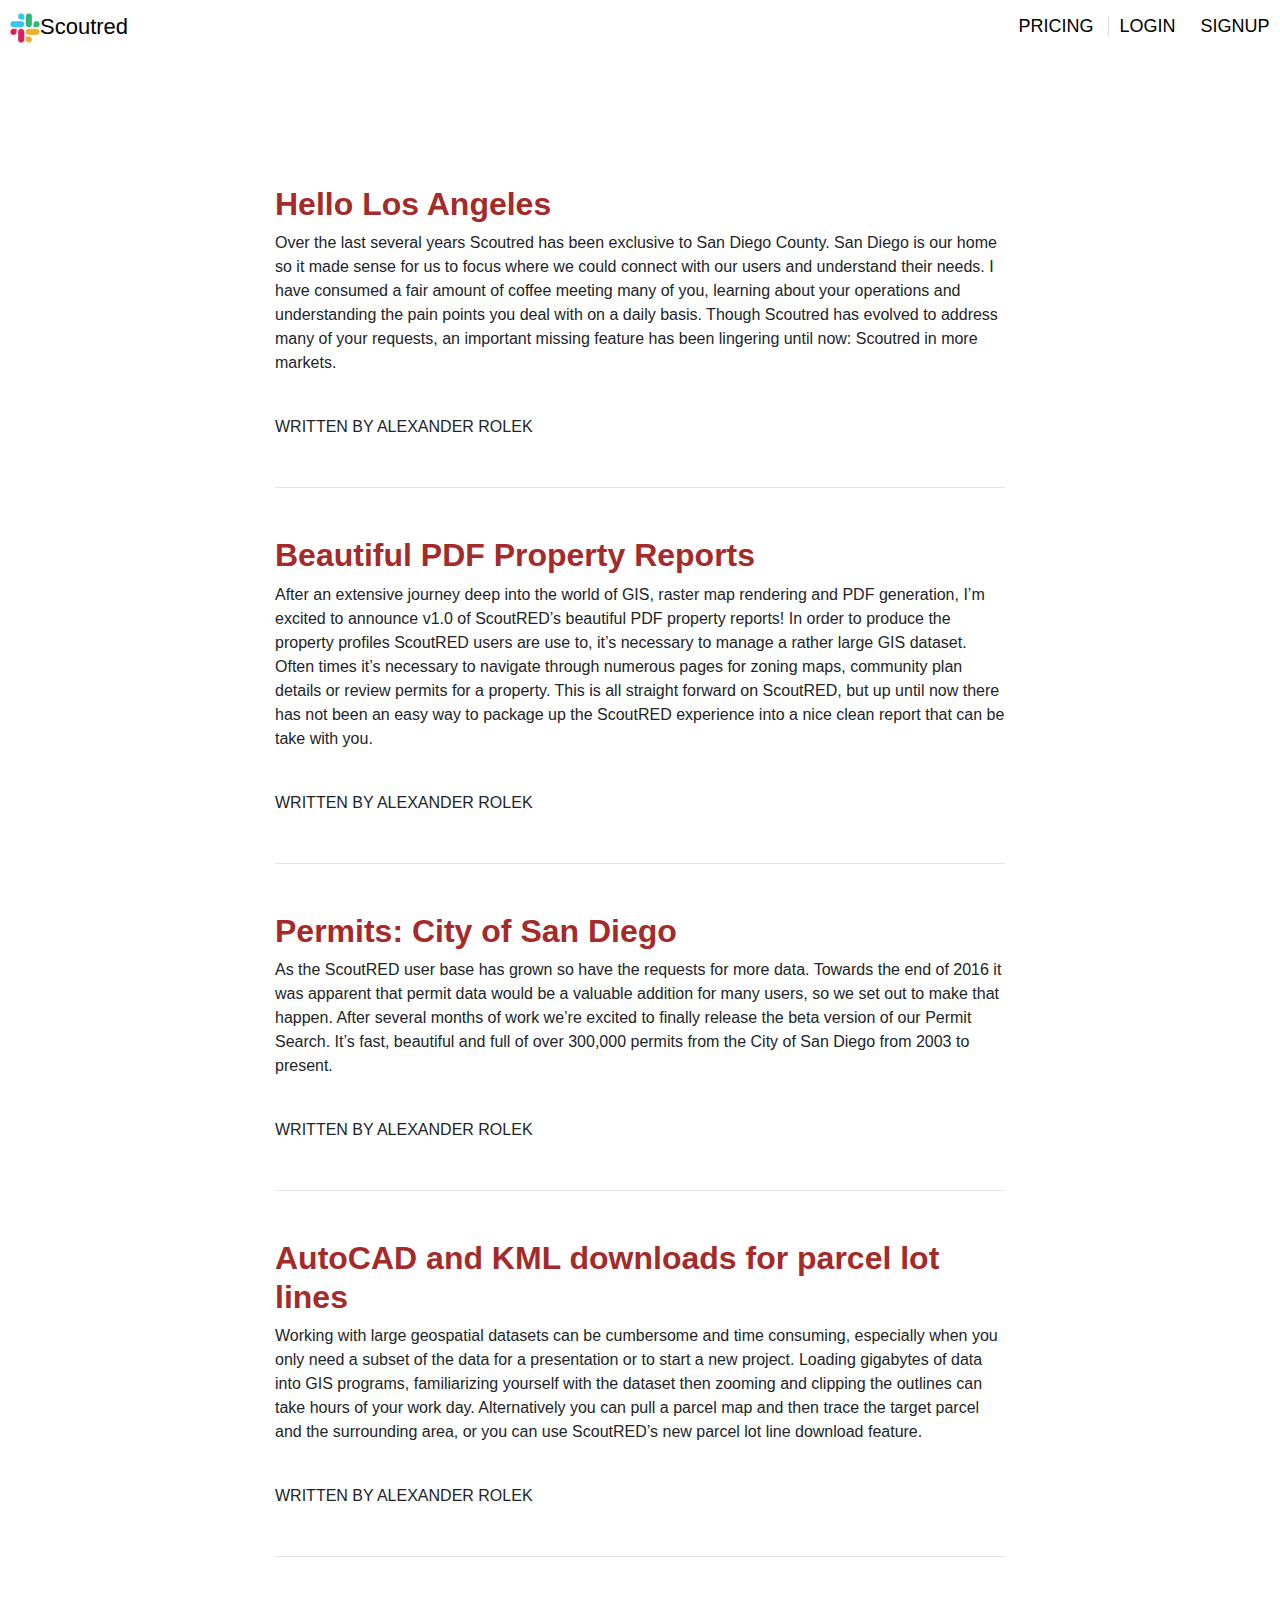
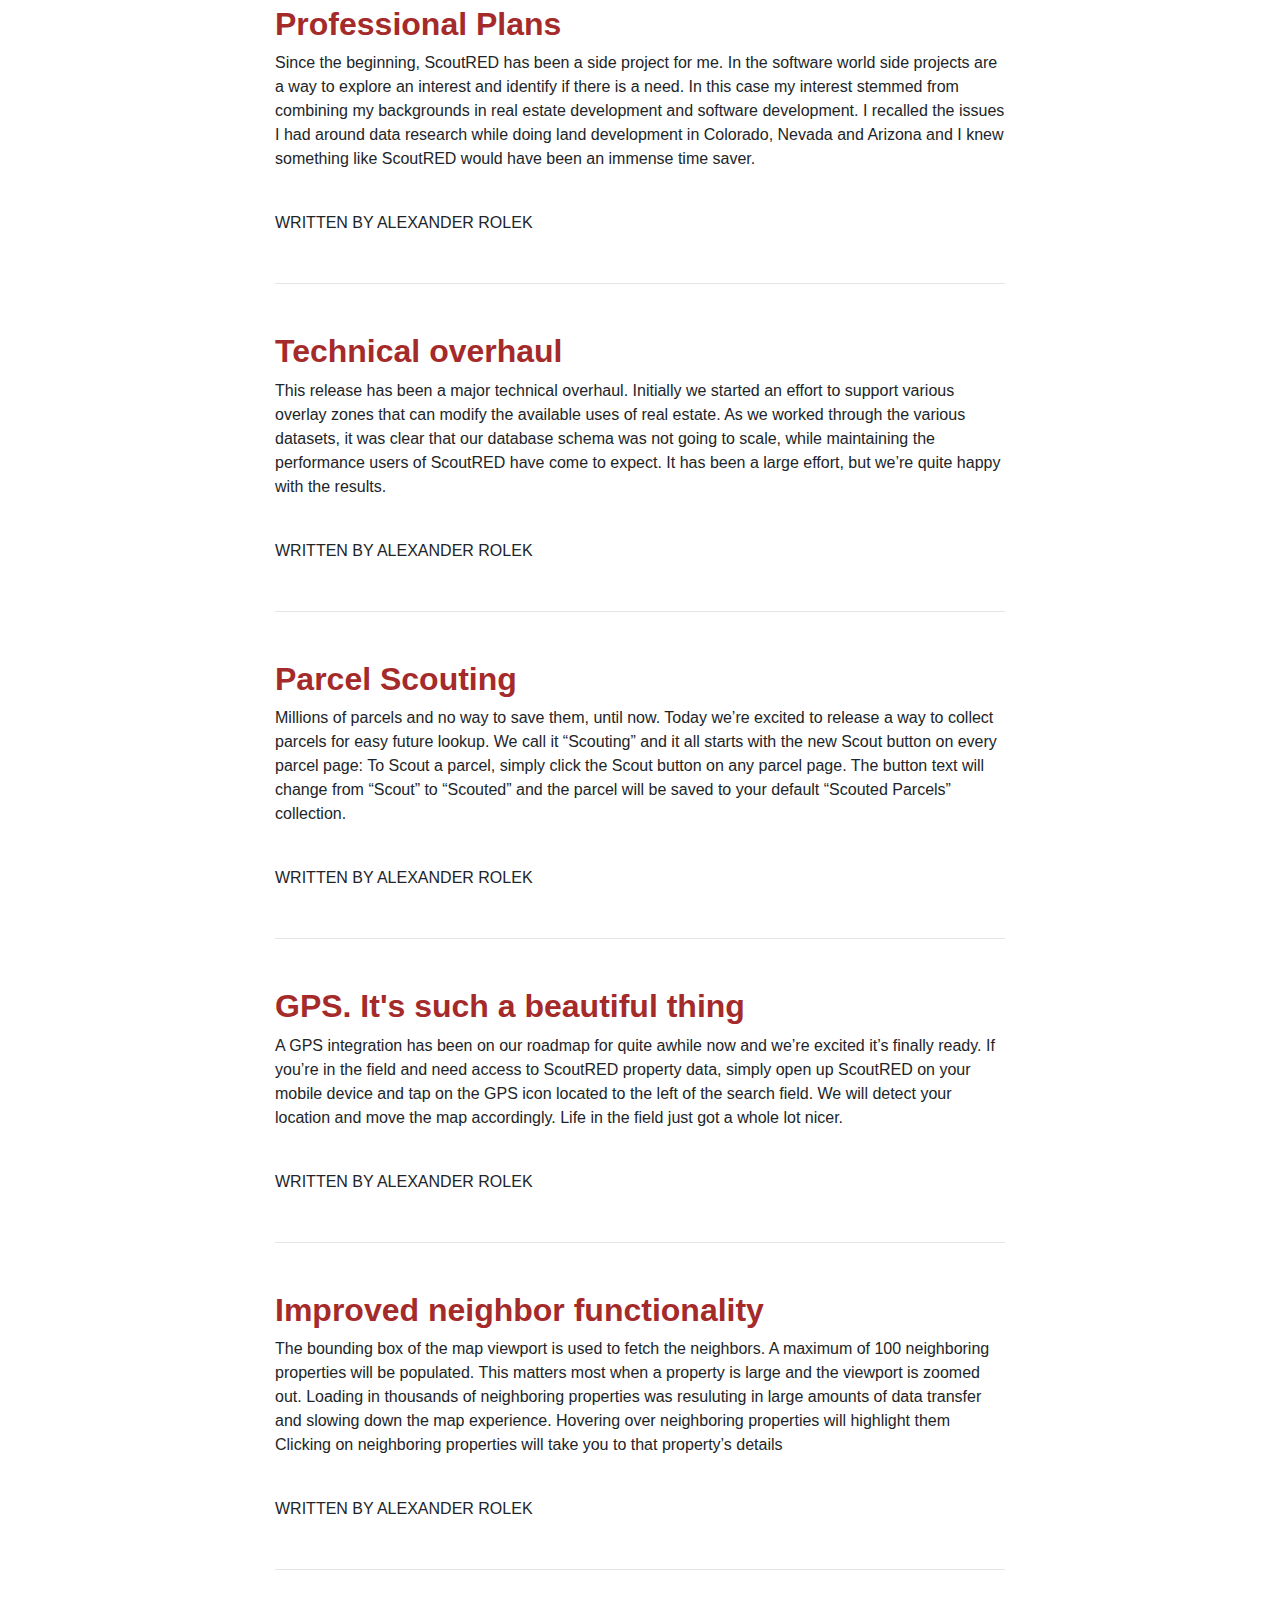
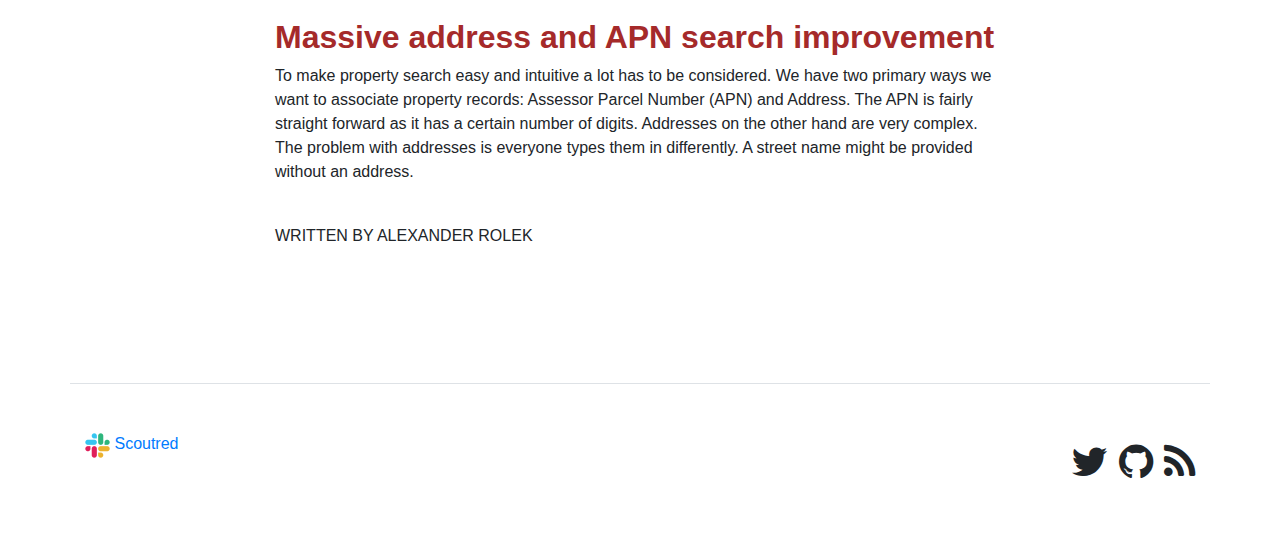
==== page/blog.html @ ab7e5d3e "responsive and blog pag" ====
<!DOCTYPE html>
<html lang="en">

<head>
    <meta charset="UTF-8">
    <meta name="viewport" content="width=device-width, initial-scale=1.0">
    <meta http-equiv="X-UA-Compatible" content="ie=edge">
    <meta name="format-detection" content="telephone=no">
    <title>Scoutred - Property zoning and land use search</title>
    <!-- css mysytlesheet  -->
    <link rel="stylesheet" href="../css/price.css">
    <!-- favicol icon  -->
    <link rel="icon" type="image/png" sizes="16x16" href="../image/logo.png">
    <!-- fonts  -->
    <link href="https://fonts.googleapis.com/icon?family=Material+Icons" rel="stylesheet">
    <!-- Latest compiled and minified CSS -->
    <link rel="stylesheet" href="https://maxcdn.bootstrapcdn.com/bootstrap/4.3.1/css/bootstrap.min.css">

    <!-- jQuery library -->
    <script src="https://ajax.googleapis.com/ajax/libs/jquery/3.4.1/jquery.min.js"></script>

    <!-- Popper JS -->
    <script src="https://cdnjs.cloudflare.com/ajax/libs/popper.js/1.14.7/umd/popper.min.js"></script>

    <!-- Latest compiled JavaScript -->
    <script src="https://maxcdn.bootstrapcdn.com/bootstrap/4.3.1/js/bootstrap.min.js"></script>
    <link rel="stylesheet" href="https://cdnjs.cloudflare.com/ajax/libs/font-awesome/4.7.0/css/font-awesome.min.css">
</head>

<body>
    <header>
        <div class="nav">
            <input type="checkbox" id="nav-check">
            <div class="nav-header">
                <div class="nav-title">
                    <a href="../index.html"> <img class="img-responsive" src="../image/logo.png" height="30px" width="30px">Scoutred</a>
                </div>
            </div>
            <div class="nav-btn">
                <label for="nav-check">
                        <span></span>
                        <span></span>
                        <span></span>
                      </label>
            </div>

            <div class="nav-links margin ">
                <a href="price.html" target="">PRICING</a>
                <li class="nav-item d-none d-md-inline border-right"></li>
                <a href="login.html" target="">LOGIN</a>
                <a href="login.html" target="">SIGNUP</a>

            </div>
        </div>
    </header>
    <!-- end header section  -->

    <div class="container">
        <div class="row ">
            <div class="col-md-2"></div>
            <div class="col-md-8">
                <div>
                    <h2 class="first-font">Hello Los Angeles</h2>
                    <p>Over the last several years Scoutred has been exclusive to San Diego County. San Diego is our home so it made sense for us to focus where we could connect with our users and understand their needs. I have consumed a fair amount of
                        coffee meeting many of you, learning about your operations and understanding the pain points you deal with on a daily basis. Though Scoutred has evolved to address many of your requests, an important missing feature has been lingering
                        until now: Scoutred in more markets.</p>
                    <br>
                    <h8>WRITTEN BY ALEXANDER ROLEK</h8>
                </div>
                <hr class="mt-md-5 mb-md-5 ">
                <div>
                    <h2 class="first-font">Beautiful PDF Property Reports</h2>
                    <p>After an extensive journey deep into the world of GIS, raster map rendering and PDF generation, I’m excited to announce v1.0 of ScoutRED’s beautiful PDF property reports! In order to produce the property profiles ScoutRED users are
                        use to, it’s necessary to manage a rather large GIS dataset. Often times it’s necessary to navigate through numerous pages for zoning maps, community plan details or review permits for a property. This is all straight forward on
                        ScoutRED, but up until now there has not been an easy way to package up the ScoutRED experience into a nice clean report that can be take with you.</p>
                    <br>
                    <h8>WRITTEN BY ALEXANDER ROLEK</h8>
                </div>
                <hr class="mt-md-5 mb-md-5 ">
                <div>
                    <h2 class="first-font">Permits: City of San Diego</h2>
                    <p>As the ScoutRED user base has grown so have the requests for more data. Towards the end of 2016 it was apparent that permit data would be a valuable addition for many users, so we set out to make that happen. After several months of
                        work we’re excited to finally release the beta version of our Permit Search. It’s fast, beautiful and full of over 300,000 permits from the City of San Diego from 2003 to present.</p>
                    <br>
                    <h8>WRITTEN BY ALEXANDER ROLEK</h8>
                </div>
                <hr class="mt-md-5 mb-md-5 ">
                <div>
                    <h2 class="first-font">AutoCAD and KML downloads for parcel lot lines</h2>
                    <p>Working with large geospatial datasets can be cumbersome and time consuming, especially when you only need a subset of the data for a presentation or to start a new project. Loading gigabytes of data into GIS programs, familiarizing
                        yourself with the dataset then zooming and clipping the outlines can take hours of your work day. Alternatively you can pull a parcel map and then trace the target parcel and the surrounding area, or you can use ScoutRED’s new
                        parcel lot line download feature.</p>
                    <br>
                    <h8>WRITTEN BY ALEXANDER ROLEK</h8>
                </div>
                <hr class="mt-md-5 mb-md-5 ">
                <div>
                    <h2 class="first-font">Professional Plans</h2>
                    <p>Since the beginning, ScoutRED has been a side project for me. In the software world side projects are a way to explore an interest and identify if there is a need. In this case my interest stemmed from combining my backgrounds in real
                        estate development and software development. I recalled the issues I had around data research while doing land development in Colorado, Nevada and Arizona and I knew something like ScoutRED would have been an immense time saver.</p>
                    <br>
                    <h8>WRITTEN BY ALEXANDER ROLEK</h8>
                </div>
                <hr class="mt-md-5 mb-md-5 ">
                <div>
                    <h2 class="first-font">Technical overhaul</h2>
                    <p>This release has been a major technical overhaul. Initially we started an effort to support various overlay zones that can modify the available uses of real estate. As we worked through the various datasets, it was clear that our database
                        schema was not going to scale, while maintaining the performance users of ScoutRED have come to expect. It has been a large effort, but we’re quite happy with the results.</p>
                    <br>
                    <h8>WRITTEN BY ALEXANDER ROLEK</h8>
                </div>
                <hr class="mt-md-5 mb-md-5 ">
                <div>
                    <h2 class="first-font">Parcel Scouting</h2>
                    <p>Millions of parcels and no way to save them, until now. Today we’re excited to release a way to collect parcels for easy future lookup. We call it “Scouting” and it all starts with the new Scout button on every parcel page: To Scout
                        a parcel, simply click the Scout button on any parcel page. The button text will change from “Scout” to “Scouted” and the parcel will be saved to your default “Scouted Parcels” collection.</p>
                    <br>
                    <h8>WRITTEN BY ALEXANDER ROLEK</h8>
                </div>
                <hr class="mt-md-5 mb-md-5 ">
                <div>
                    <h2 class="first-font">GPS. It's such a beautiful thing</h2>
                    <p>A GPS integration has been on our roadmap for quite awhile now and we’re excited it’s finally ready. If you’re in the field and need access to ScoutRED property data, simply open up ScoutRED on your mobile device and tap on the GPS
                        icon located to the left of the search field. We will detect your location and move the map accordingly. Life in the field just got a whole lot nicer.</p>
                    <br>
                    <h8>WRITTEN BY ALEXANDER ROLEK</h8>
                </div>
                <hr class="mt-md-5 mb-md-5 ">
                <div>
                    <h2 class="first-font">Improved neighbor functionality</h2>
                    <p>The bounding box of the map viewport is used to fetch the neighbors. A maximum of 100 neighboring properties will be populated. This matters most when a property is large and the viewport is zoomed out. Loading in thousands of neighboring
                        properties was resuluting in large amounts of data transfer and slowing down the map experience. Hovering over neighboring properties will highlight them Clicking on neighboring properties will take you to that property’s details</p>
                    <br>
                    <h8>WRITTEN BY ALEXANDER ROLEK</h8>
                </div>
                <hr class="mt-md-5 mb-md-5 ">
                <div>
                    <h2 class="first-font"> Massive address and APN search improvement</h2>
                    <p>To make property search easy and intuitive a lot has to be considered. We have two primary ways we want to associate property records: Assessor Parcel Number (APN) and Address. The APN is fairly straight forward as it has a certain
                        number of digits. Addresses on the other hand are very complex. The problem with addresses is everyone types them in differently. A street name might be provided without an address.</p>
                    <br>
                    <h8>WRITTEN BY ALEXANDER ROLEK</h8>

                </div>

            </div>
            <div class="col-md-2"></div>
        </div>
    </div>
    <!-- footer  -->
    <footer class="mt-5 pb-5">
        <div class="container pt-5 border-top d-none d-md-block">
            <div class="row">
                <div class="col">
                    <img src="../image/logo.png" width="25" height="25" class=""> <a href="../index.html">Scoutred</a>

                </div>
                <div class="col text-right fa-size">
                    <i class="fa fa-twitter" aria-hidden=" true "></i>
                    <i class="fa fa-github " aria-hidden="true"></i>
                    <i class="fa fa-rss" aria-hidden=" true "></i>
                </div>
            </div>
        </div>


    </footer>
    <!-- end footer -->


</body>

</html>
---- css/price.css ----
/* navbar  */

.nav {
    height: 50px;
    width: 100%;
    background-color: none;
    position: relative;
}

.nav>.nav-header {
    display: inline;
}

.nav>.nav-header>.nav-title {
    display: inline-block;
    font-size: 22px;
    color: black;
    padding: 10px 10px 10px 10px;
}

.nav>.nav-btn {
    display: none;
}

.nav>.nav-links {
    display: inline;
    float: right;
    font-size: 18px;
}

.nav>.nav-links>a {
    display: inline-block;
    padding: 13px 10px 13px 10px;
    text-decoration: none;
    color: black;
}

.nav>.nav-links>a:hover {
    background-color: ;
}

.nav>#nav-check {
    display: none;
}

.margin {
    margin-left: 68vw;
}

.nav-title a {
    color: black;
}


/* media  */

@media (max-width:600px) {
    .nav>.nav-btn {
        display: inline-block;
        position: absolute;
        right: 0px;
        top: 0px;
    }
    .nav>.nav-btn>label {
        display: inline-block;
        width: 50px;
        height: 50px;
        padding: 13px;
    }
    .nav>.nav-btn>label:hover,
    .nav #nav-check:checked~.nav-btn>label {
        background-color: none;
    }
    .nav>.nav-btn>label>span {
        display: block;
        width: 25px;
        height: 10px;
        border-top: 2px solid black;
    }
    .nav>.nav-links {
        position: absolute;
        display: block;
        width: 100%;
        background-color: none;
        height: 0px;
        transition: all 0.3s ease-in;
        overflow-y: hidden;
        top: 50px;
        left: 40px;
    }
    .nav>.nav-links>a {
        display: inline-block;
        width: 100%;
    }
    .nav>#nav-check:not(:checked)~.nav-links {
        height: 0px;
    }
    .nav>#nav-check:checked~.nav-links {
        height: calc(100vh - 50px);
        overflow-y: auto;
    }
}


/* end media  */


/* end navbar  */

.container {
    margin-top: 15vh;
}

.btn {
    margin-top: 5vh;
}

.all {
    margin-top: 8vh;
}

.first-font {
    color: brown;
    font-weight: 600;
}


/* login  */

.logo-image {
    margin-top: 0px;
    margin-left: 30vh;
    margin-bottom: 10vh;
}


/* end login  */


/* blogs  */

.fa-size {
    font-size: 40px;
}


/* end blogs  */
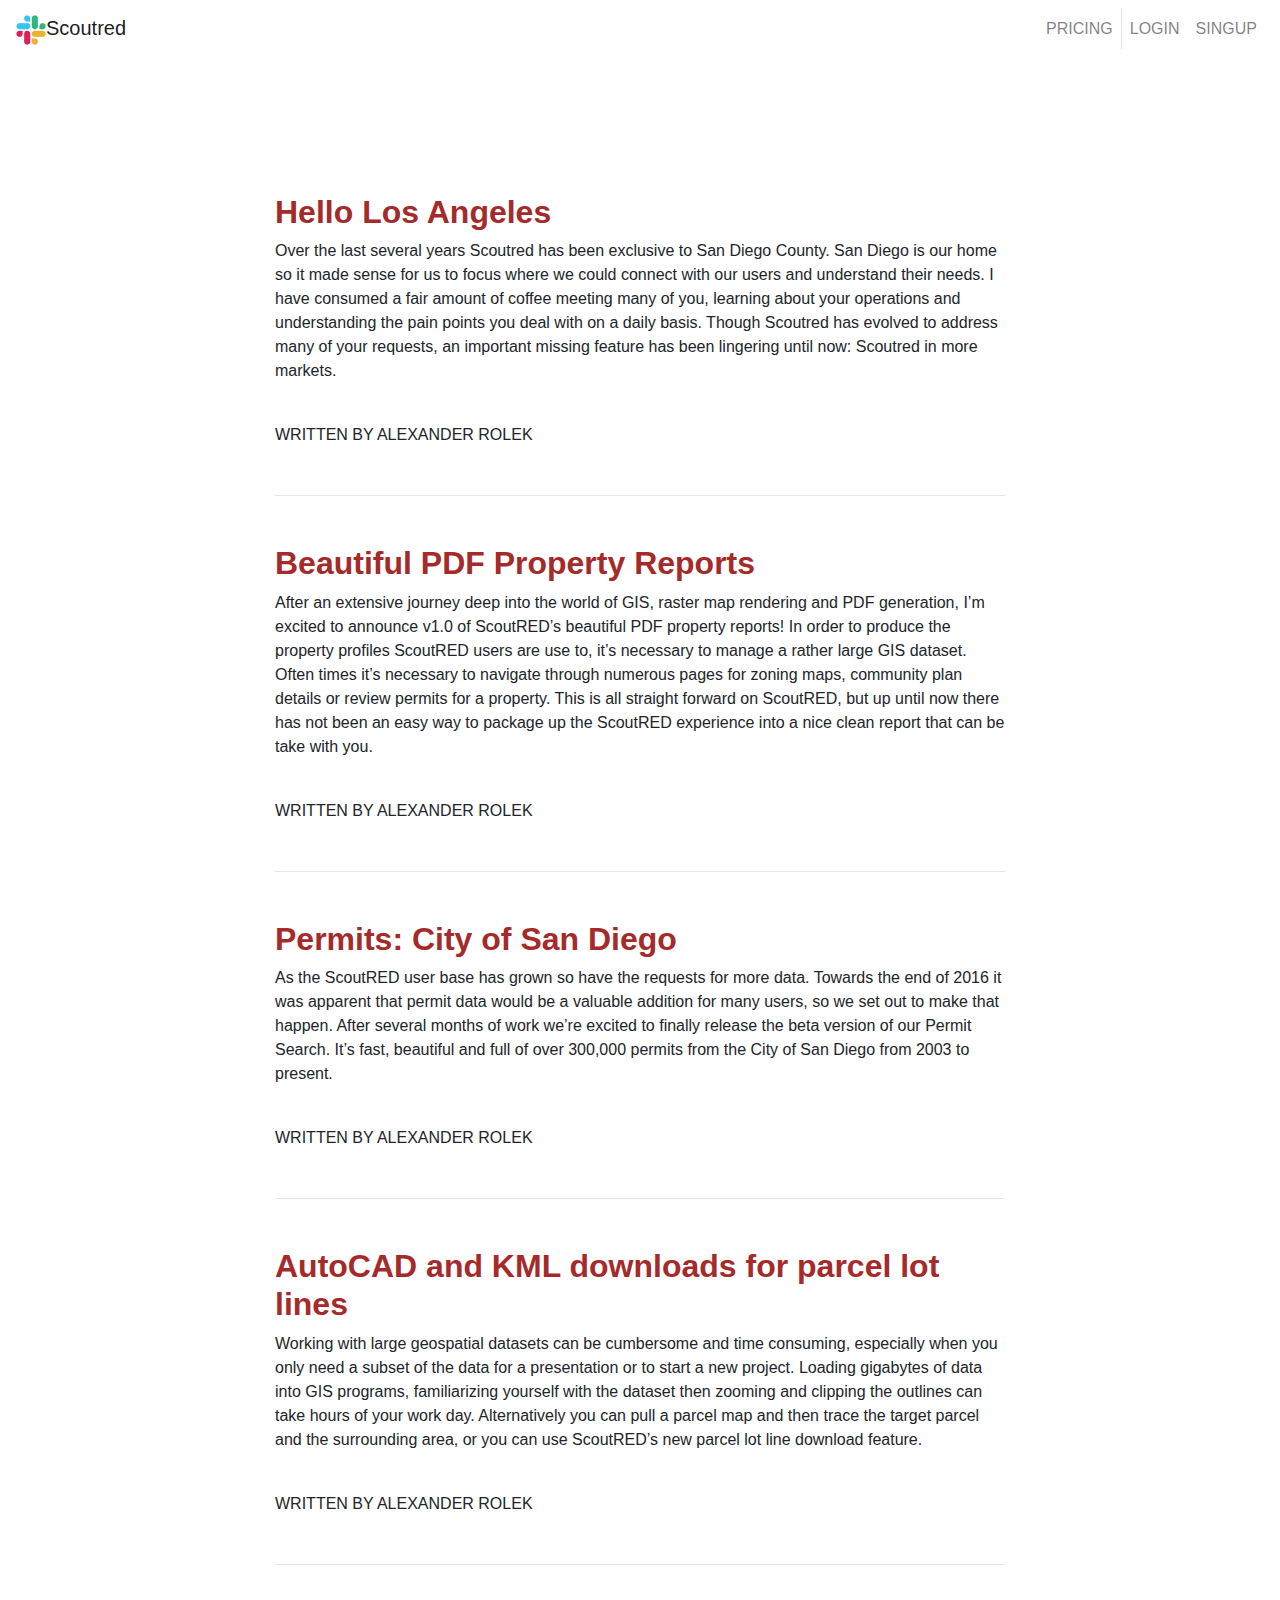
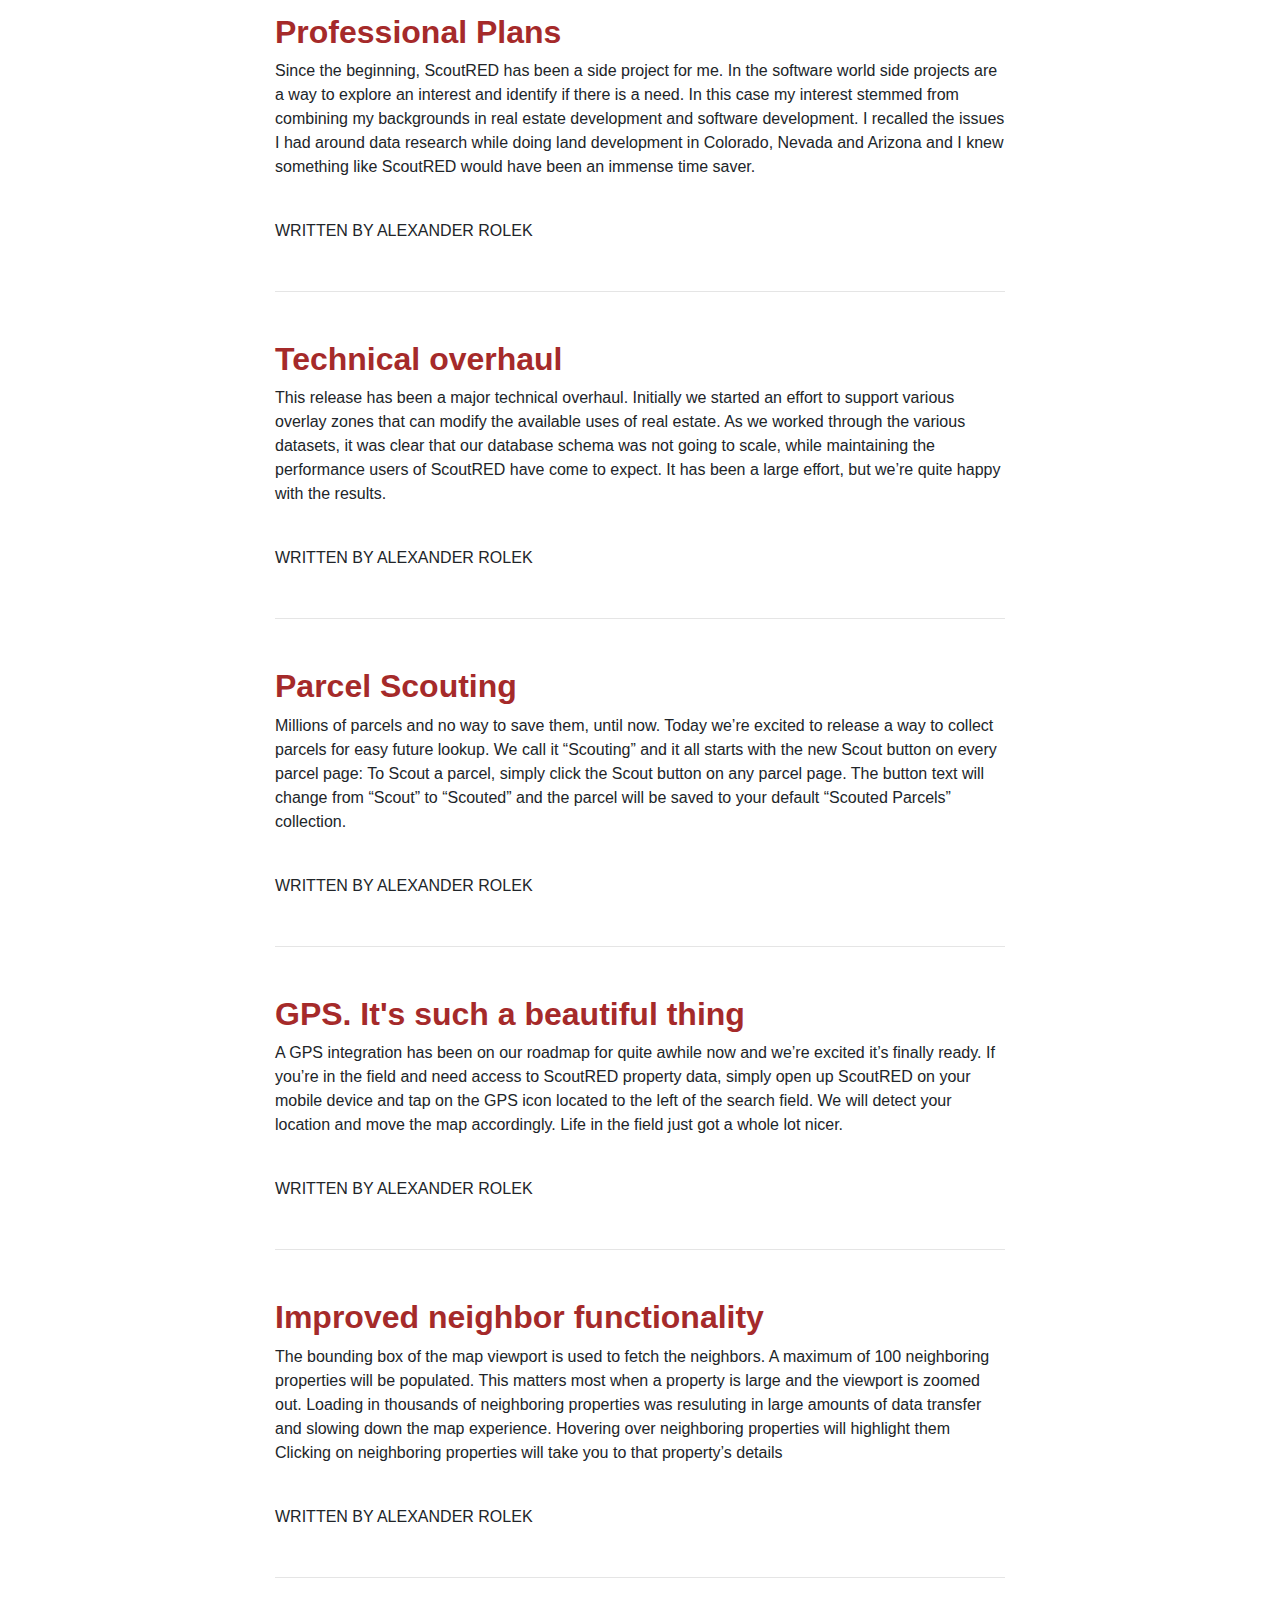
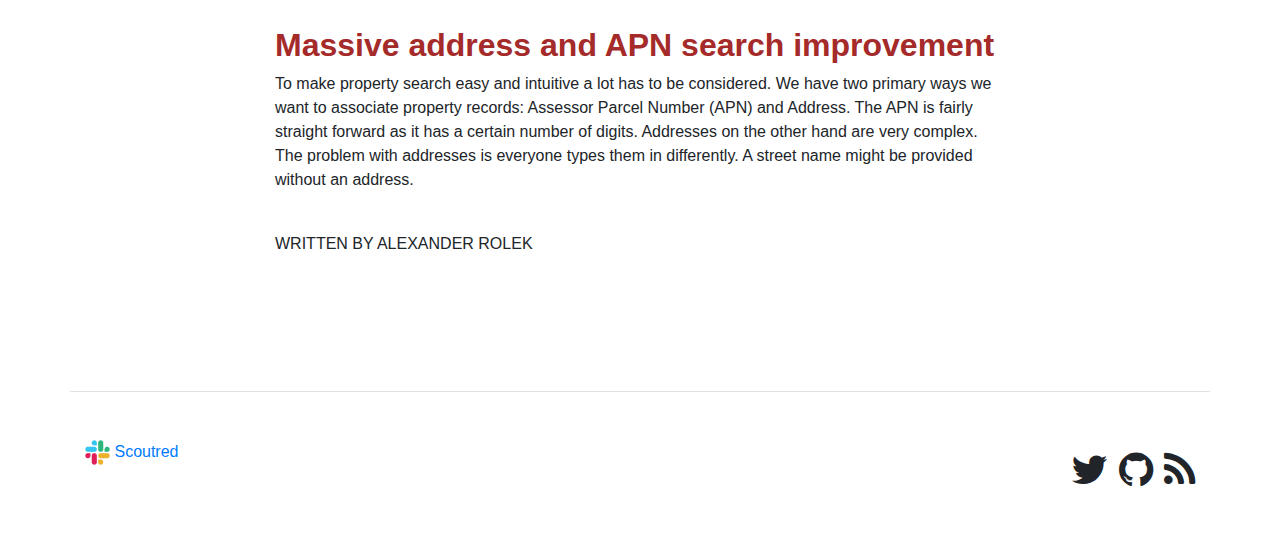
==== commit d6214026: "completted project" ====
--- a/page/blog.html
+++ b/page/blog.html
@@ -28,32 +28,34 @@
 </head>
 
 <body>
-    <header>
-        <div class="nav">
-            <input type="checkbox" id="nav-check">
-            <div class="nav-header">
-                <div class="nav-title">
-                    <a href="../index.html"> <img class="img-responsive" src="../image/logo.png" height="30px" width="30px">Scoutred</a>
-                </div>
-            </div>
-            <div class="nav-btn">
-                <label for="nav-check">
-                        <span></span>
-                        <span></span>
-                        <span></span>
-                      </label>
-            </div>
+    <!-- navbar  -->
+    <nav class="navbar navbar-expand-lg navbar-light ">
+        <a class="navbar-brand" href="../index.html"><img src="../image/logo.png" height="30" width="30">Scoutred</a>
+        <button class="navbar-toggler" type="button" data-toggle="collapse" data-target="#navbarSupportedContent" aria-controls="navbarSupportedContent" aria-expanded="false" aria-label="Toggle navigation">
+                          <span class="navbar-toggler-icon"></span>
+                        </button>
 
-            <div class="nav-links margin ">
-                <a href="price.html" target="">PRICING</a>
-                <li class="nav-item d-none d-md-inline border-right"></li>
-                <a href="login.html" target="">LOGIN</a>
-                <a href="login.html" target="">SIGNUP</a>
+        <div class="collapse navbar-collapse" id="navbarSupportedContent">
+            <ul class="navbar-nav mr-auto">
+                <li class="nav-item">
+                    <li class="nav-item ">
+                        <a class="nav-link" href="../page/price.html">PRICING<span class="sr-only"></span></a>
+                    </li>
+                    <li class="nav-item d-none d-md-inline border-right"></li>
+                    <li class="nav-item">
+                        <a class="nav-link" href="../page/login.html">LOGIN</a>
+                    </li>
+                    <li class="nav-item">
+                        <a class="nav-link" href="../page/login.html">SINGUP</a>
+                    </li>
+                </li>
+            </ul>
 
-            </div>
+
+            </form>
         </div>
-    </header>
-    <!-- end header section  -->
+    </nav>
+    <!-- end navbar  -->
 
     <div class="container">
         <div class="row ">
@@ -162,6 +164,30 @@
                 </div>
             </div>
         </div>
+        <div class="container pt-5 border-top d-md-none ">
+            <div class="row">
+                <div class="col text-center">
+                    <img src="../image/logo.png" width="25" height="25" class=""> <a href="../index.html">Scoutred</a>
+                </div>
+            </div>
+            <div class="row">
+                <div class="col text-center">
+                    <a class="btn btn-outline-secondary btn-block mt-3" href="price.html">PRICING</a>
+
+                    <a class="btn btn-outline-secondary btn-block" href="login.html">LOG IN</a>
+                    <a class="btn btn-outline-secondary btn-block" href="login.html">SIGN UP</a>
+
+                </div>
+            </div>
+            <div class="row mt-3">
+                <div class="col text-center">
+                    <a class="f-nav-link pl-4 pr-2" href="/">CONTACT</a>
+                    <a class="f-nav-link pr-2" href="blog.html">BLOG</a>
+                    <a class="f-nav-link pr-2" href="term.html">TERMS</a>
+                    <a class="f-nav-link" href="Privacy.html">PRIVACY</a>
+                </div>
+
+            </div>
 
 
     </footer>
--- a/css/price.css
+++ b/css/price.css
@@ -1,111 +1,6 @@
-/* navbar  */
-
-.nav {
-    height: 50px;
-    width: 100%;
-    background-color: none;
-    position: relative;
+.navbar-nav {
+    margin-left: 70vw;
 }
-
-.nav>.nav-header {
-    display: inline;
-}
-
-.nav>.nav-header>.nav-title {
-    display: inline-block;
-    font-size: 22px;
-    color: black;
-    padding: 10px 10px 10px 10px;
-}
-
-.nav>.nav-btn {
-    display: none;
-}
-
-.nav>.nav-links {
-    display: inline;
-    float: right;
-    font-size: 18px;
-}
-
-.nav>.nav-links>a {
-    display: inline-block;
-    padding: 13px 10px 13px 10px;
-    text-decoration: none;
-    color: black;
-}
-
-.nav>.nav-links>a:hover {
-    background-color: ;
-}
-
-.nav>#nav-check {
-    display: none;
-}
-
-.margin {
-    margin-left: 68vw;
-}
-
-.nav-title a {
-    color: black;
-}
-
-
-/* media  */
-
-@media (max-width:600px) {
-    .nav>.nav-btn {
-        display: inline-block;
-        position: absolute;
-        right: 0px;
-        top: 0px;
-    }
-    .nav>.nav-btn>label {
-        display: inline-block;
-        width: 50px;
-        height: 50px;
-        padding: 13px;
-    }
-    .nav>.nav-btn>label:hover,
-    .nav #nav-check:checked~.nav-btn>label {
-        background-color: none;
-    }
-    .nav>.nav-btn>label>span {
-        display: block;
-        width: 25px;
-        height: 10px;
-        border-top: 2px solid black;
-    }
-    .nav>.nav-links {
-        position: absolute;
-        display: block;
-        width: 100%;
-        background-color: none;
-        height: 0px;
-        transition: all 0.3s ease-in;
-        overflow-y: hidden;
-        top: 50px;
-        left: 40px;
-    }
-    .nav>.nav-links>a {
-        display: inline-block;
-        width: 100%;
-    }
-    .nav>#nav-check:not(:checked)~.nav-links {
-        height: 0px;
-    }
-    .nav>#nav-check:checked~.nav-links {
-        height: calc(100vh - 50px);
-        overflow-y: auto;
-    }
-}
-
-
-/* end media  */
-
-
-/* end navbar  */
 
 .container {
     margin-top: 15vh;
@@ -144,4 +39,57 @@
 }
 
 
-/* end blogs  */+/* end blogs  */
+
+
+/* media  */
+
+@media (max-width:600px) {
+    .img-responsive {
+        width: 100%;
+    }
+    .map {
+        margin: 10px;
+        padding: 3px 15px;
+    }
+    .embed-responsive-16by9 {
+        height: 70%;
+    }
+    .logo-image {
+        margin-top: 0px;
+        margin-left: 13vh;
+        margin-bottom: 10vh;
+    }
+}
+
+@media (max-width:900px) {
+    .img-responsive {
+        width: 100%;
+    }
+    .map {
+        margin: 10px;
+        padding: 3px 15px;
+    }
+    .embed-responsive-16by9 {
+        height: 70%;
+    }
+}
+
+@media (max-width:1200px) {
+    .img-responsive {
+        width: 100%;
+    }
+    .map {
+        margin: 10px;
+        padding: 3px 15px;
+    }
+    .embed-responsive-16by9 {
+        height: 60%;
+    }
+    .navbar-nav {
+        margin-left: 60vw;
+    }
+}
+
+
+/* end media  */